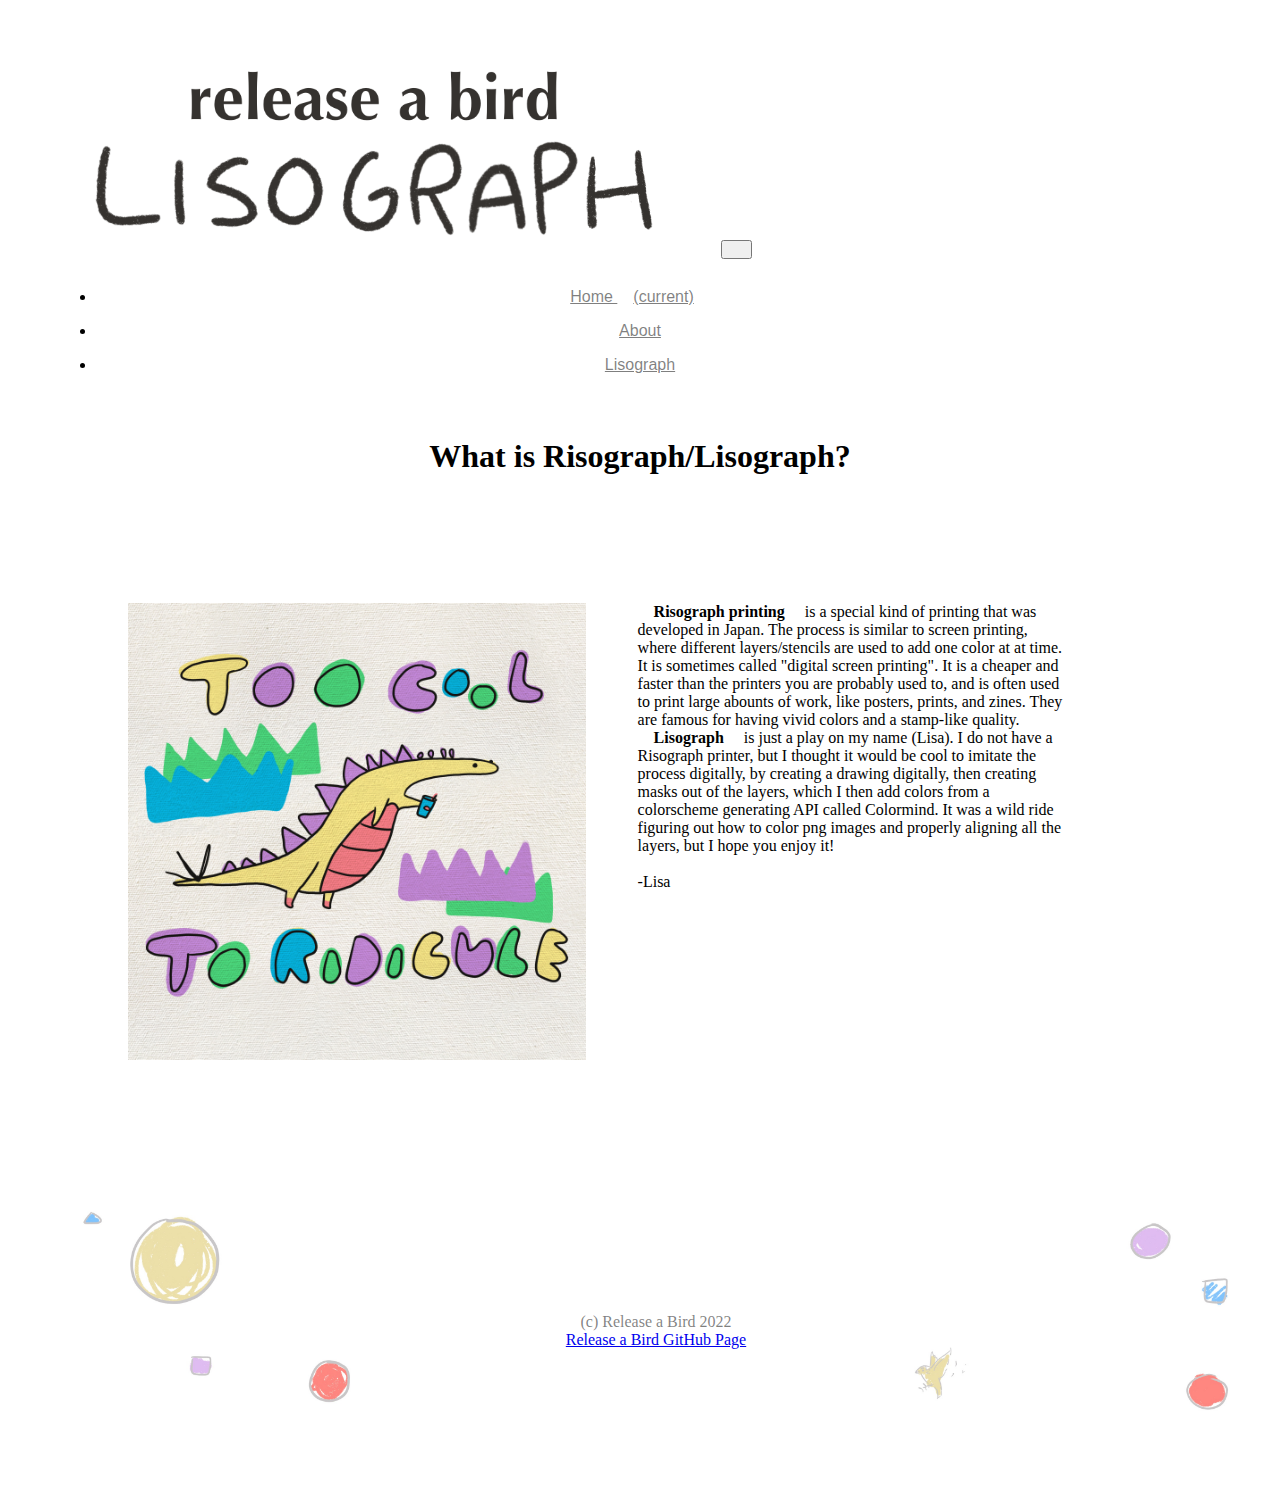
==== about.html @ dd2a68d5 "Completed the About page" ====
<!DOCTYPE html>
<html lang="en">

<head>
  <meta charset="utf-8" />
  <title>Release A Bird: Lisograph</title>
  <link rel="stylesheet" href="/styles.css">
  <link rel="stylesheet" href="https://stackpath.bootstrapcdn.com/bootstrap/4.1.3/css/bootstrap.min.css" integrity="sha384-MCw98/SFnGE8fJT3GXwEOngsV7Zt27NXFoaoApmYm81iuXoPkFOJwJ8ERdknLPMO" crossorigin="anonymous">
  <link rel="icon" type="image/x-icon" href="/images/favIcon.png">
</head>

<body>
  <script src="https://code.jquery.com/jquery-3.3.1.slim.min.js" integrity="sha384-q8i/X+965DzO0rT7abK41JStQIAqVgRVzpbzo5smXKp4YfRvH+8abtTE1Pi6jizo" crossorigin="anonymous"></script>
  <script src="https://cdnjs.cloudflare.com/ajax/libs/popper.js/1.14.3/umd/popper.min.js" integrity="sha384-ZMP7rVo3mIykV+2+9J3UJ46jBk0WLaUAdn689aCwoqbBJiSnjAK/l8WvCWPIPm49" crossorigin="anonymous"></script>
  <script src="https://stackpath.bootstrapcdn.com/bootstrap/4.1.3/js/bootstrap.min.js" integrity="sha384-ChfqqxuZUCnJSK3+MXmPNIyE6ZbWh2IMqE241rYiqJxyMiZ6OW/JmZQ5stwEULTy" crossorigin="anonymous"></script>

  <div class="container-fluid">
    <nav class="navbar navbar-expand-lg navbar-light bg-light">
      <a class="navbar-brand" href="/index.html"><img src="/images/logo.png"></a>
      <button class="navbar-toggler" type="button" data-toggle="collapse" data-target="#navbarNavDropdown" aria-controls="navbarNavDropdown" aria-expanded="false" aria-label="Toggle navigation">
        <span class="navbar-toggler-icon"></span>
      </button>
      <div class="collapse navbar-collapse" id="navbarNavDropdown">
        <ul class="navbar-nav">
          <li class="nav-item">
            <a class="nav-link" href="/index.html">Home <span class="sr-only">(current)</span></a>
          </li>
          <li class="nav-item active">
            <a class="nav-link" href="/about.html">About</a>
          </li>
          <li class="nav-item">
            <a class="nav-link" href="/lisograph.html">Lisograph</a>
          </li>
        </ul>
      </div>
    </nav>
  </div>



  <div class="page">
    <h1>What is Risograph/Lisograph?</h1>

    <div class="about-container">



        <div class="box">
          <img src="/images/about.jpg" >
        </div>

        <div class="box">
          <p><strong>Risograph printing</strong> is a special kind of printing that was
            developed in Japan. The process is similar to screen printing, where
            different layers/stencils are used to add one color at at time. It is sometimes
            called "digital screen printing". It is a cheaper and faster than the printers
            you are probably used to, and is often used to print large abounts of work, like
            posters, prints, and zines. They are famous for having vivid colors and a stamp-like
            quality.
            <br>
            <strong>Lisograph</strong> is just a play on my name (Lisa). I do not have a Risograph
            printer, but I thought it would be cool to imitate the process digitally, by creating a
            drawing digitally, then creating masks out of the layers, which I then add colors from a
            colorscheme generating API called Colormind. It was a wild ride figuring out how to color
            png images and properly aligning all the layers, but I hope you enjoy it!
            <br><br>
                 -Lisa
          </p>
        </div>





      </div>






  </div>

  <div class="banner-text">
    <img src="/images/bottom-banner.jpg" width>
    <div class="centered">(c) Release a Bird 2022 <br>
      <a href="https://github.com/releaseABird/cs260-creativeProject2.git">Release a Bird GitHub Page</a>
    </div>
  </div>



</body>
---- styles.css ----
* {
  margin: 1em;
  padding: 0;
  box-sizing: border-box;
}
img{
  width:100%;
  height:auto;
  object-fit: contain;
}

.container-fluid {
  padding 0 0;
  display: flex;
  margin: 0 auto;
  width: 100%;
  flex-direction: row;
  flex-wrap: wrap;
  justify-content: center;
}

.btn-outline-success {
  color: rgba(0, 0, 0, .5);
  background-color: transparent;
  background-image: none;
  border-color: rgba(0, 0, 0, .5);
}

.navbar-light .navbar-nav .nav-link {
  color: rgba(0, 0, 0, .5);
}

.navbar-light .navbar-nav .nav-link, .navbar-light .navbar-nav .nav-link:hover {
  font-family: Helvetica, Arial, Geneva, sans-serif !important;
}

.navbar .navbar-collapse {
  text-align: center;
}
.navbar img{
  width:50%;
  height: auto;
  object-fit: contain;
}
.page{
  display: flex;
  align-items: center;
  flex-direction: column;
  margin: auto;
}
.generate-box{
  display:flex;
  flex-direction: column;
  align-items: center;
}



.page button {
  background-image: url(images/button.png);
  background-repeat: no-repeat;
  background-position: 50% 50%;
  height: 242px;
  width: 609px;
  border: none;
  -webkit-appearance: none;

}

.page button:hover {
  background-image: url(images/button-click.png);
  background-repeat: no-repeat;
  background-position: 50% 50%;
  height: 242px;
  width: 609px;
  border: none;
  -webkit-appearance: none;

}

.page button:active {
  box-shadow: 0 5px #666;
  transform: translateY(4px);
}


.page button span {
  display: none;
  border: none;
}
#colorResults{
  display:flex;
  flex-direction: row;
  align-items: center;
  justify-content: center;
  width:100%;
  height: auto;
}

.color-box .img { width: 100%; height: 100%; background-color: #C60;}
.color-box .img { -webkit-mask-image: url('/images/color_block.png'); }

.pic1 {
  position: relative;
  width:600px;
  height:600px;

}

.pic1 img{
  position:absolute;
}

#ball0 {
  background:#000;
  -webkit-mask:url("/images/pic/color1.png") center/contain;
          mask:url("/images/pic/color1.png") center/contain;
}
#ball1 {
  background:#000;
  -webkit-mask:url("/images/pic/color2.png") center/contain;
          mask:url("/images/pic/color2.png") center/contain;
}
#ball2 {
  background:#000;
  -webkit-mask:url("/images/pic/color3.png") center/contain;
          mask:url("/images/pic/color3.png") center/contain;
}
#ball3 {
  background:#000;
  -webkit-mask:url("/images/pic/color4.png") center/contain;
          mask:url("/images/pic/color4.png") center/contain;
}
#ball4 {
  background:#000;
  -webkit-mask:url("/images/pic/color5.png") center/contain;
          mask:url("/images/pic/color5.png") center/contain;
}

.banner-text {
  position: relative;
  text-align: center;
  color: rgba(0,0,0,.5);
}

.centered {
  position: absolute;
  top: 50%;
  left: 50%;
  transform: translate(-50%, -50%);
}

.about-container {
  padding: 3em;
  display: grid;
  grid-template-columns: 45% 45%;
  grid-row: auto auto;
  grid-column-gap: 20px;
  grid-row-gap: 20px;
}

/* Mobile Styles */
@media only screen and (max-width: 401px) {
  .navbar img{
    width:100%;
    height: auto;
    object-fit: contain;
  }


}

/* Tablet Styles */
@media only screen and (min-width: 401px) and (max-width: 960px) {
  .navbar img{
    width:100%;
    height: auto;
    object-fit: contain;
  }


}

/* Desktop Styles */
@media only screen and (min-width: 961px) {}
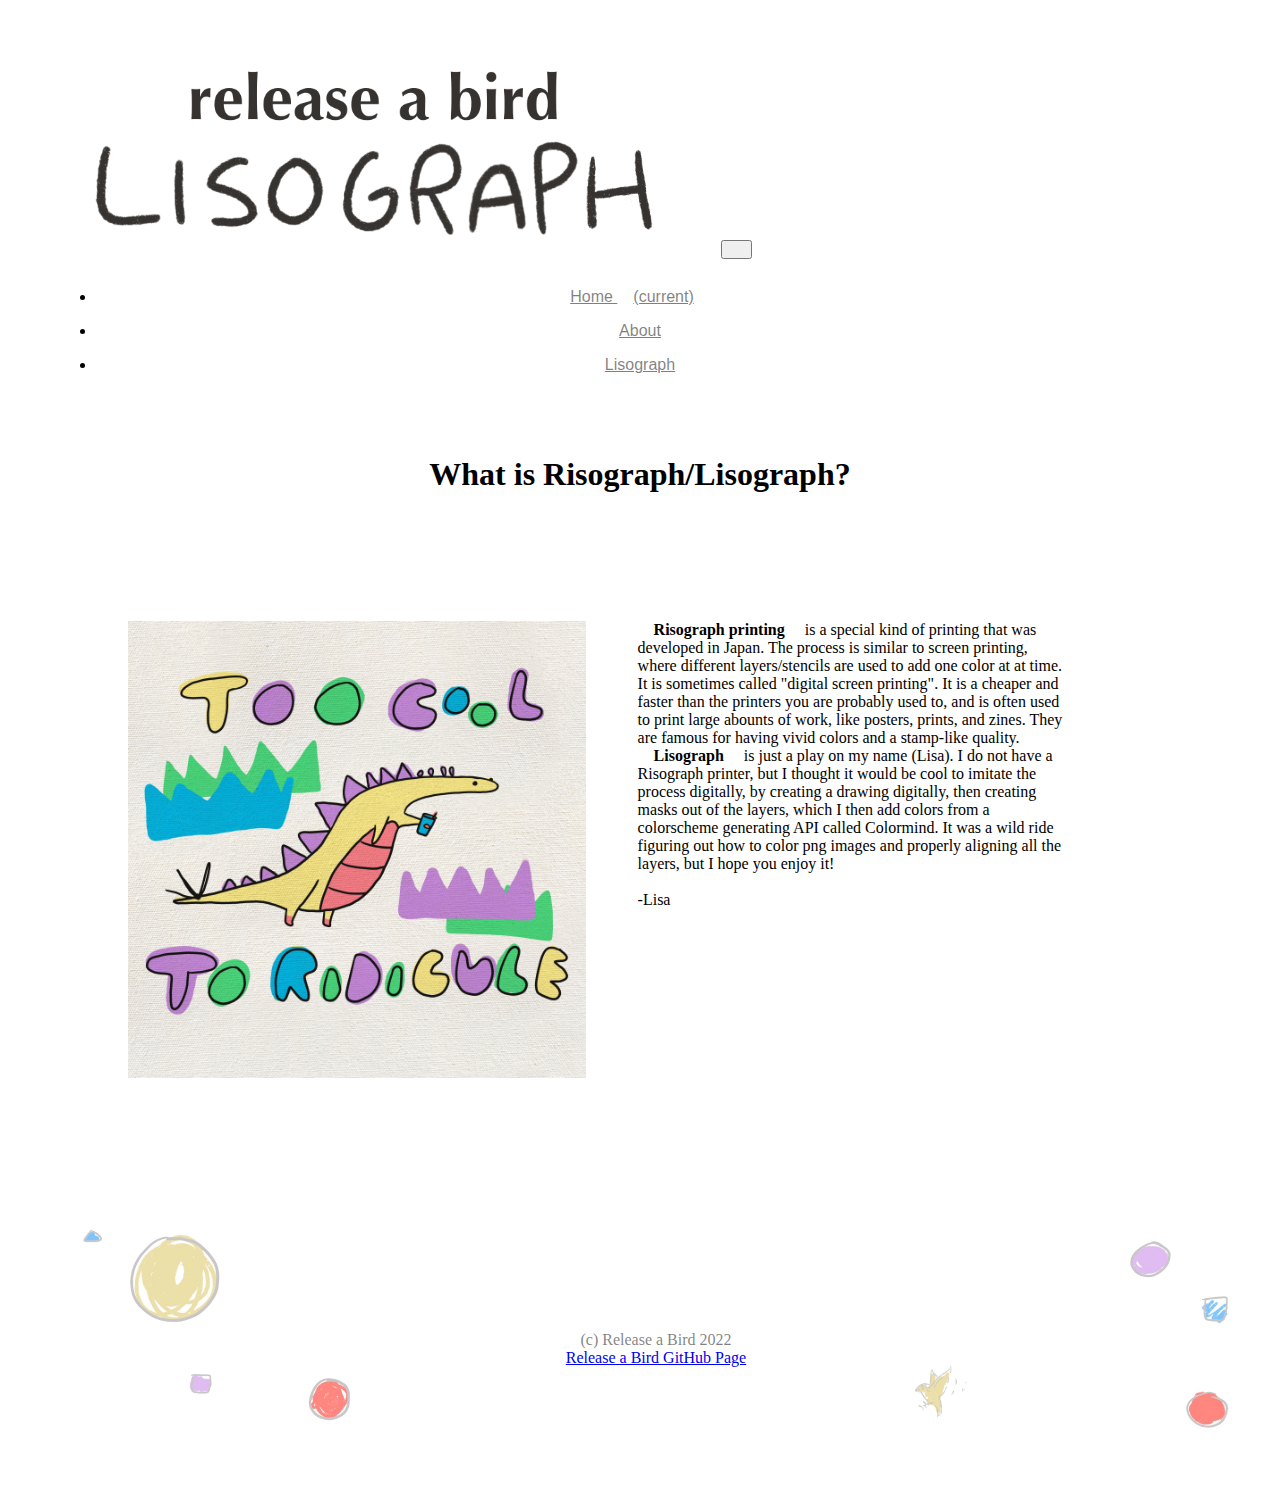
==== commit d2f8cd99: "Got the color change to work for lisograph" ====
--- a/about.html
+++ b/about.html
@@ -39,40 +39,37 @@
 
 
   <div class="page">
+    <br>
     <h1>What is Risograph/Lisograph?</h1>
+    <div class="about-container">
+      <div class="box">
+        <img src="/images/about.jpg">
+      </div>
 
-    <div class="about-container">
-
-
-
-        <div class="box">
-          <img src="/images/about.jpg" >
-        </div>
-
-        <div class="box">
-          <p><strong>Risograph printing</strong> is a special kind of printing that was
-            developed in Japan. The process is similar to screen printing, where
-            different layers/stencils are used to add one color at at time. It is sometimes
-            called "digital screen printing". It is a cheaper and faster than the printers
-            you are probably used to, and is often used to print large abounts of work, like
-            posters, prints, and zines. They are famous for having vivid colors and a stamp-like
-            quality.
-            <br>
-            <strong>Lisograph</strong> is just a play on my name (Lisa). I do not have a Risograph
-            printer, but I thought it would be cool to imitate the process digitally, by creating a
-            drawing digitally, then creating masks out of the layers, which I then add colors from a
-            colorscheme generating API called Colormind. It was a wild ride figuring out how to color
-            png images and properly aligning all the layers, but I hope you enjoy it!
-            <br><br>
-                 -Lisa
-          </p>
-        </div>
+      <div class="box">
+        <p><strong>Risograph printing</strong> is a special kind of printing that was
+          developed in Japan. The process is similar to screen printing, where
+          different layers/stencils are used to add one color at at time. It is sometimes
+          called "digital screen printing". It is a cheaper and faster than the printers
+          you are probably used to, and is often used to print large abounts of work, like
+          posters, prints, and zines. They are famous for having vivid colors and a stamp-like
+          quality.
+          <br>
+          <strong>Lisograph</strong> is just a play on my name (Lisa). I do not have a Risograph
+          printer, but I thought it would be cool to imitate the process digitally, by creating a
+          drawing digitally, then creating masks out of the layers, which I then add colors from a
+          colorscheme generating API called Colormind. It was a wild ride figuring out how to color
+          png images and properly aligning all the layers, but I hope you enjoy it!
+          <br><br>
+          -Lisa
+        </p>
+      </div>
 
 
 
 
 
-      </div>
+    </div>
 
 
 
--- a/styles.css
+++ b/styles.css
@@ -57,7 +57,7 @@
 
 
 .page button {
-  background-image: url(images/button.png);
+  background-image: url(/images/button.png);
   background-repeat: no-repeat;
   background-position: 50% 50%;
   height: 242px;
@@ -68,7 +68,7 @@
 }
 
 .page button:hover {
-  background-image: url(images/button-click.png);
+  background-image: url(/images/button-click.png);
   background-repeat: no-repeat;
   background-position: 50% 50%;
   height: 242px;
@@ -104,6 +104,7 @@
   position: relative;
   width:600px;
   height:600px;
+  border: 5px solid #555;
 
 }
 
@@ -112,27 +113,27 @@
 }
 
 #ball0 {
-  background:#000;
+  background:#ffffff;
   -webkit-mask:url("/images/pic/color1.png") center/contain;
           mask:url("/images/pic/color1.png") center/contain;
 }
 #ball1 {
-  background:#000;
+  background:#ffffff;
   -webkit-mask:url("/images/pic/color2.png") center/contain;
           mask:url("/images/pic/color2.png") center/contain;
 }
 #ball2 {
-  background:#000;
+  background:#ffffff;
   -webkit-mask:url("/images/pic/color3.png") center/contain;
           mask:url("/images/pic/color3.png") center/contain;
 }
 #ball3 {
-  background:#000;
+  background:#ffffff;
   -webkit-mask:url("/images/pic/color4.png") center/contain;
           mask:url("/images/pic/color4.png") center/contain;
 }
 #ball4 {
-  background:#000;
+  background:#ffffff;
   -webkit-mask:url("/images/pic/color5.png") center/contain;
           mask:url("/images/pic/color5.png") center/contain;
 }
